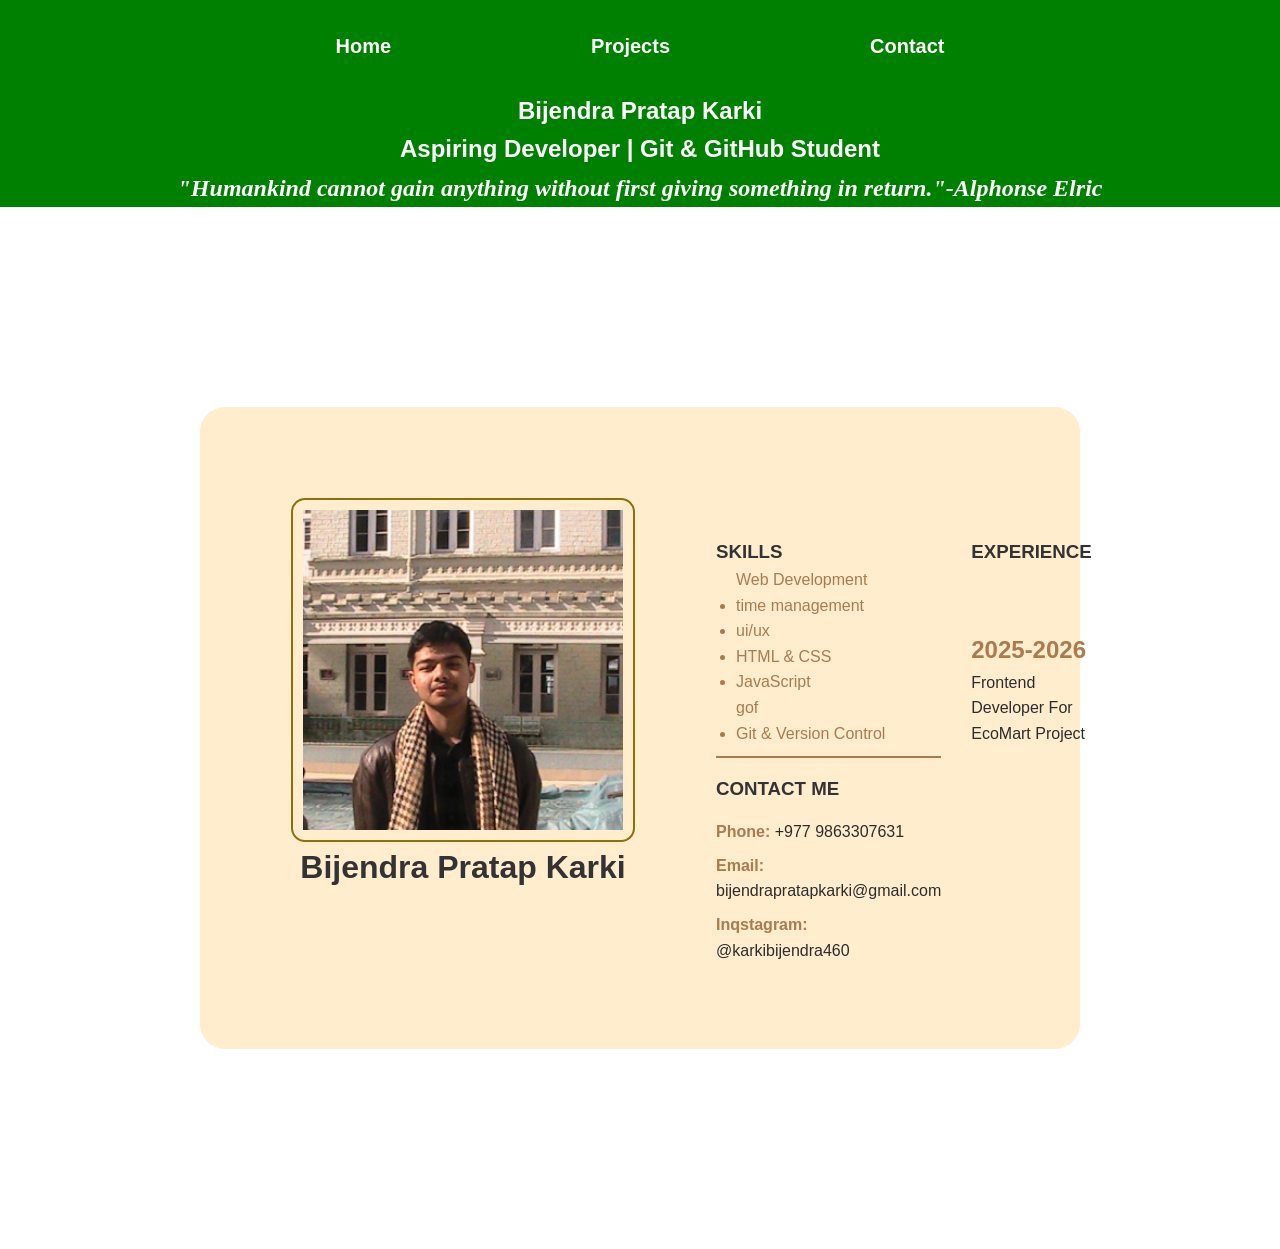
==== index.html @ 9e92cc9c "reverted" ====
<!DOCTYPE html >
<html lang = " en " >
<head>
<meta charset = " UTF -8 " >
<meta name = " viewport " content = " width = device - width , initial - scale =1.0 " >
<title > Bijendra Pratap Karki | Portfolio </title >
<link rel = " stylesheet " href = " style.css " >
<style>

  

    /* Main content container using flex for horizontal layout */
    .mainBox {
        max-width: 6000px;
        margin: 200px;
        padding: 70px;
        border-radius: 25px;
        display: flex;
        gap: 60px;
        background-color: #ffedce;
    }

    /* Left column flex properties for profile highlight */
    .leftArea {
        flex: 1;
        max-width: 400px;
        background: #ffedce;
        border-radius: 16px;
        padding: 20px;
        text-align: center;
        border: 1px solid #ffedce;
    }

    /* Box model sizing for the profile image container */
    .imgFrame {
        width: 320px;
        height: 320px;
        display: flex;
        align-items: center;
        justify-content: center;
        background-color: #ffedce;
        border: 2px solid #8e6f0a;
        border-radius: 14px;
        padding: 10px;
    }

    /* Image scaling within frame using cover fit */
    .imgFrame img {
        width: 100%;
        height: 100%;
        object-fit: cover;
        display: block;
    }

    /* Right column spacing */
    .rightArea {
        margin-top: 20px;
    }

    .mainBox p {
        font-size: 16px;
        line-height: 1.6;
        margin-bottom: 15px;
        color: #2d2d2d;
    }

    /* row for aligning boxes side-by-side */
    .detailsRow {
        display: flex;
        justify-content: space-between;
        margin-top: 40px;
    }
    .nav-bar ul {
         display: flex;
        margin: auto;
        justify-content: center;
         list-style:none;
          gap: 200px; 
          padding: 30px;
          font-size:20px ;
          font-style: normal;
          font-weight: bold;
        
    }
    .nav-bar ul a {
        color: #ffffff;
        text-decoration:none ;

    }
    .nav-bar ul a:hover{
       
        text-decoration:underline ;
}

    </style>
</head>
<body>
<header style="background-color:green;" >
    <div class="nav-bar">
        <nav>
            <ul >
                <li><a href="index.html">Home</a></li>
                 <li><a href="projects.html">Projects</a></li>
                 <li><a href="contact.html">Contact</a></li>
            </ul>
        </nav>
    </div>
    <section style="text-align: center;">
        <h1 > Bijendra Pratap Karki </h1 >
<h2> Aspiring Developer | Git & GitHub Student </h2 >
    </section>
    <section style="font-family:'Times New Roman', Times, serif; text-align: center;" >
<h2><i> "Humankind cannot gain anything without first giving something in return."-Alphonse Elric</i></h2 >
</section >
</header >
 <main class="mainBox">
        <div class="leftArea">
            <div class="imgFrame">
                <img src="Screenshot 2026-07-02 222841.png" alt="Bijendra Pratap Karki">
            </div>
            <h1>Bijendra Pratap Karki</h1>
        </div>

        <div class="rightArea">
            <section class="detailsRow">
                <div style="flex: 1;">
                    <h3>SKILLS</h3>
                    <ul style="padding-left: 20px; color: #aa7b4f;"
                        <li>Web Development</li>
                        <li> time management</li>
                        <li>ui/ux</li>
                        <li>HTML & CSS</li>
                        <li>JavaScript</li>
                        gof<li>Git & Version Control</li>
                    </ul>
                    <hr style="border:1px solid #aa7b4f; margin: 10px 0;">
                    <div style="margin: 16px 0;">
                        <h3>CONTACT ME</h3>
                        <div style="margin-top: 15px;">
                            <p style="margin: 8px 0;">
                                <strong style="color: #aa7b4f;">Phone:</strong> +977 9863307631
                            </p>
                            <p style="margin: 8px 0;">
                                <strong style="color: #aa7b4f;">Email:</strong> <a href="mailto:bijendrapratapkarki@gmail.com" style="text-decoration: none; color: inherit;">bijendrapratapkarki@gmail.com</a>
                            </p>
                            <p style="margin: 8px 0;">
                                <strong style="color: #aa7b4f;">Inqstagram:</strong> <a href="https://www.instagram.com/karkibijendra460/" style="color: inherit; text-decoration: none;">@karkibijendra460</a>
                            </p>
                        </div>
                    </div>
                </div>

                <div style="flex: 1; margin-left: 30px;">
                    <h3 style="margin-bottom: 64px;">EXPERIENCE</h3>
                    <div style="margin: 16px 0;">
                        <h2 style="font-weight: 700; color: #aa7b4f;">2025-2026</h2>
                        <p>Frontend Developer For EcoMart Project</p>
                    </div> 
                </div>
            </section>
        </div>
    </main>

    
</body >
</html >
---- style.css ----
* {
    margin : 0;
    padding : 0;
    box-sizing : border - box ;
}
body {
    background-image: url("https://img.magnific.com/premium-photo/abstract-45-light-background-wallpaper-colorful-gradient-blurry-soft-smooth-motion-bright-shine_792836-156565.jpg");
    background-size: cover;
    font-family: Arial ;
    line-height :1.6;
    color : #333;
    max-width : 900 px ;
    margin : 0 auto ;
    padding : 20 px ;
    }
header {
    background-color :#2c3e50 ;
    color:white ;
    padding : 40 px 20 px ;
    text-align:center ;
}
h2 { margin : 20 px 0 10 px ; }

#skills ul {
list-style: none;
display: flex;
gap: 10px;
}
#skills li {
background: #2c3e50;
color: white;
padding: 6px 14px;
border-radius: 20px;
}
#projects {
display: grid;
grid-template-columns:
repeat(auto-fit, minmax(280px, 1fr));
gap: 20px;
}
.project-card {
background: white;
border: 1px solid #ddd;
border-radius: 8px;
padding: 20px;
}
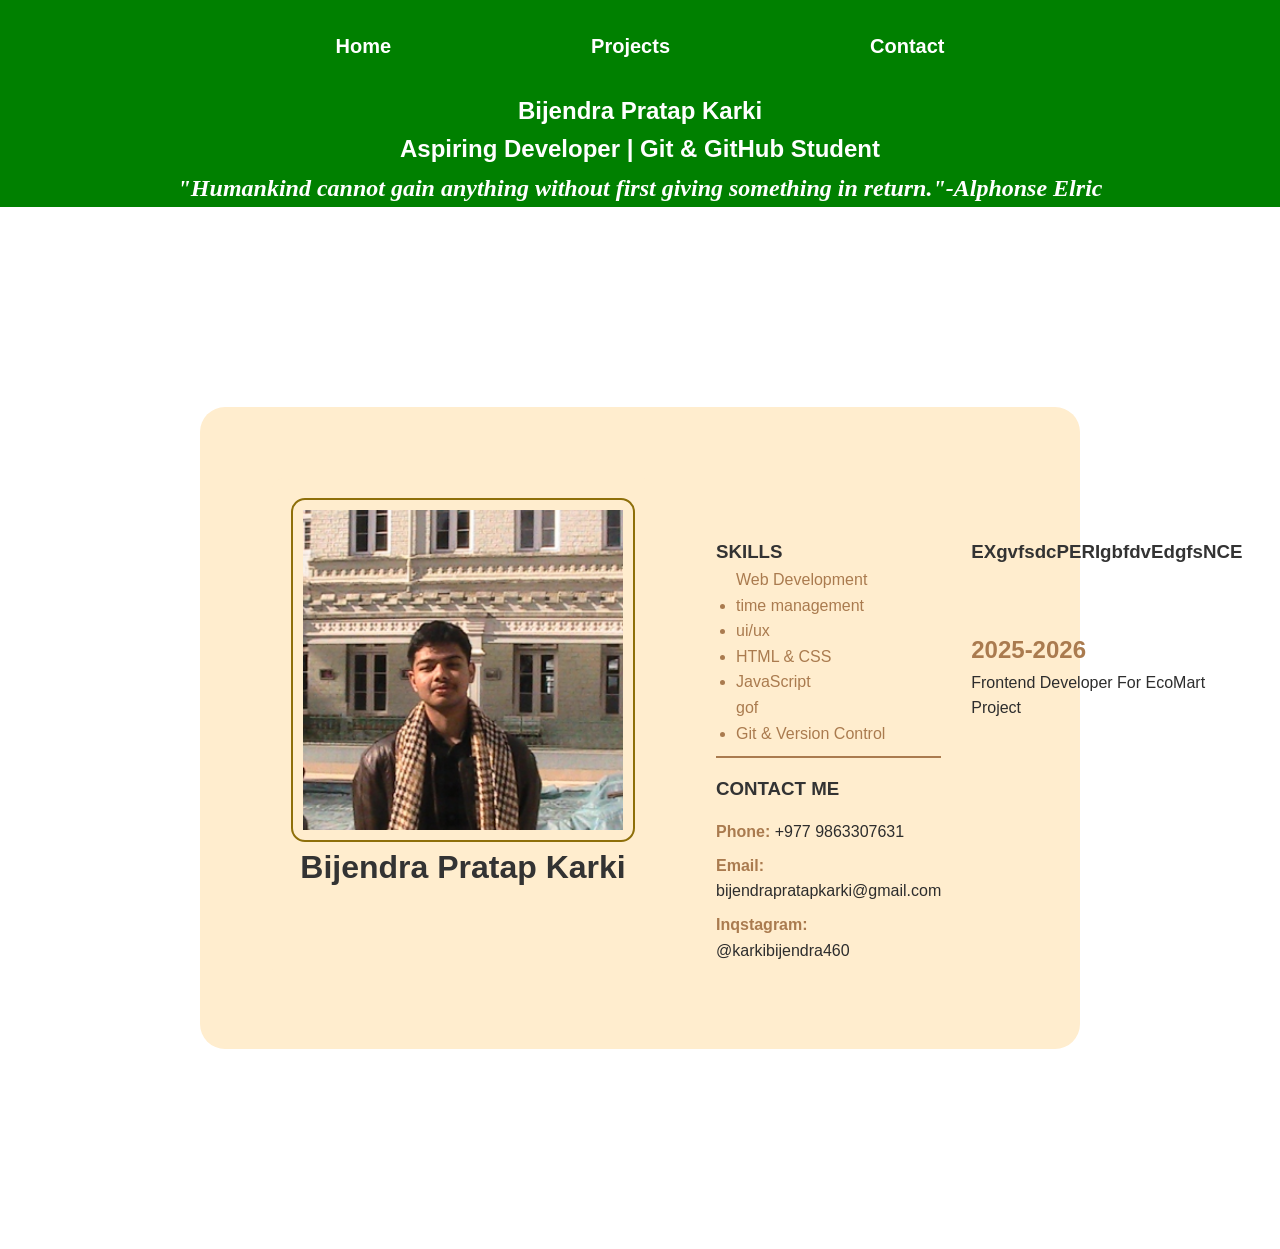
==== commit 2b98a7ff: "gibbrish" ====
--- a/index.html
+++ b/index.html
@@ -151,7 +151,7 @@
                 </div>
 
                 <div style="flex: 1; margin-left: 30px;">
-                    <h3 style="margin-bottom: 64px;">EXPERIENCE</h3>
+                    <h3 style="margin-bottom: 64px;">EXgvfsdcPERIgbfdvEdgfsNCE</h3>
                     <div style="margin: 16px 0;">
                         <h2 style="font-weight: 700; color: #aa7b4f;">2025-2026</h2>
                         <p>Frontend Developer For EcoMart Project</p>
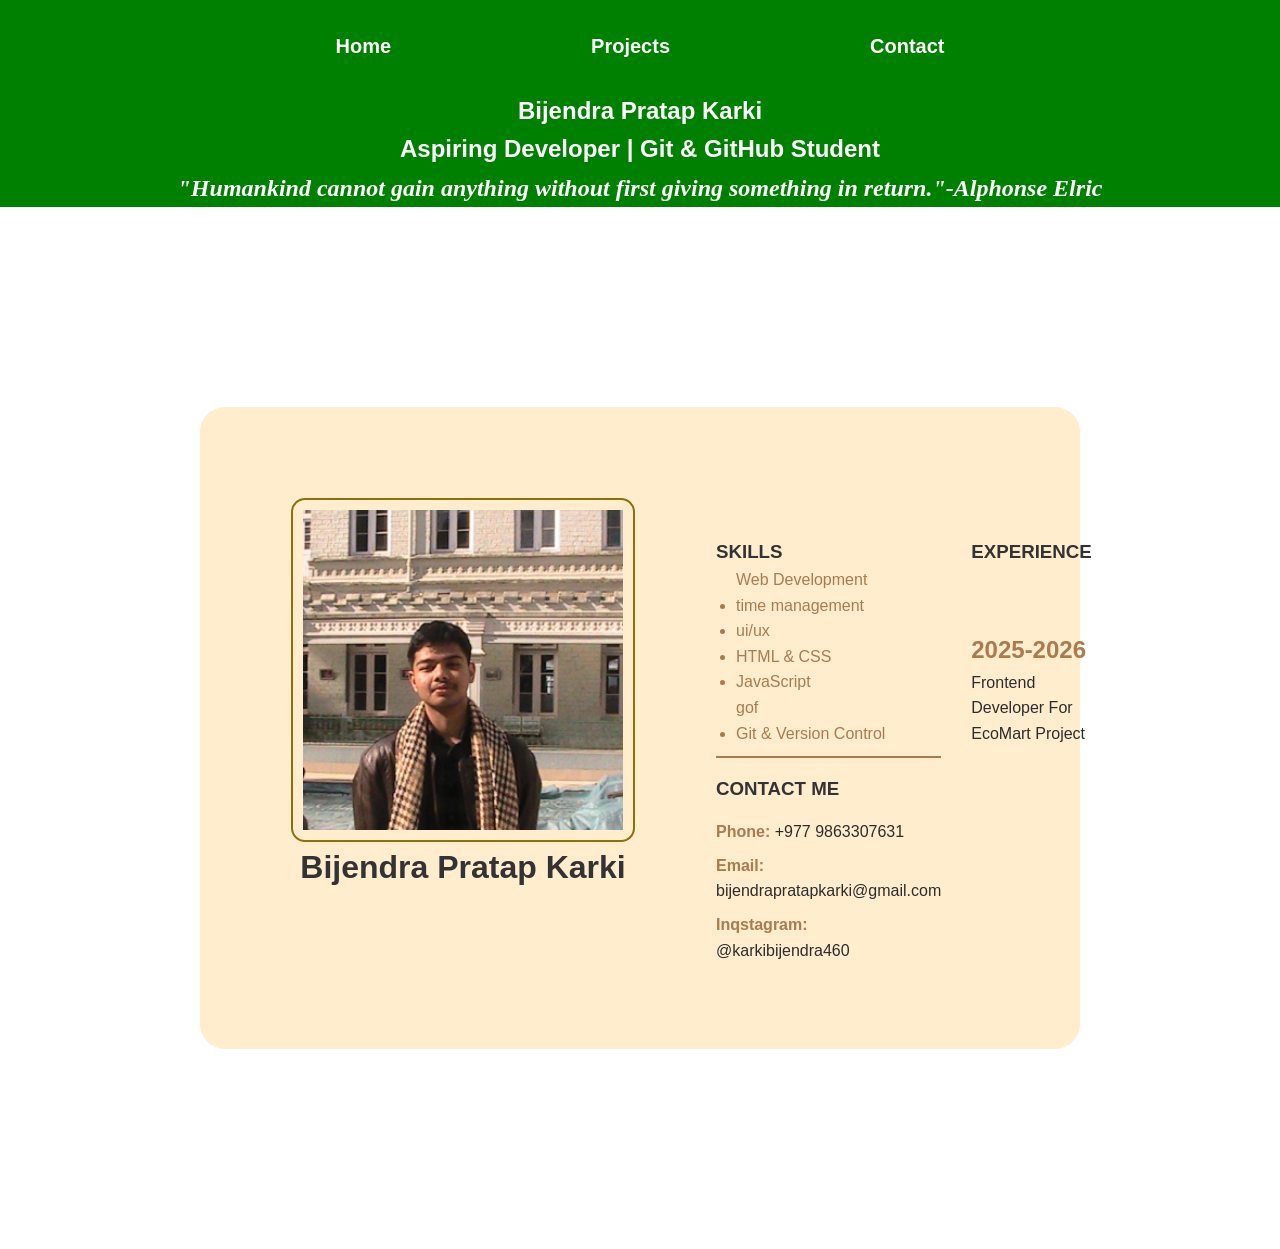
==== commit 1b409a91: "experience" ====
--- a/index.html
+++ b/index.html
@@ -151,7 +151,7 @@
                 </div>
 
                 <div style="flex: 1; margin-left: 30px;">
-                    <h3 style="margin-bottom: 64px;">EXgvfsdcPERIgbfdvEdgfsNCE</h3>
+                    <h3 style="margin-bottom: 64px;">EXPERIENCE</h3>
                     <div style="margin: 16px 0;">
                         <h2 style="font-weight: 700; color: #aa7b4f;">2025-2026</h2>
                         <p>Frontend Developer For EcoMart Project</p>
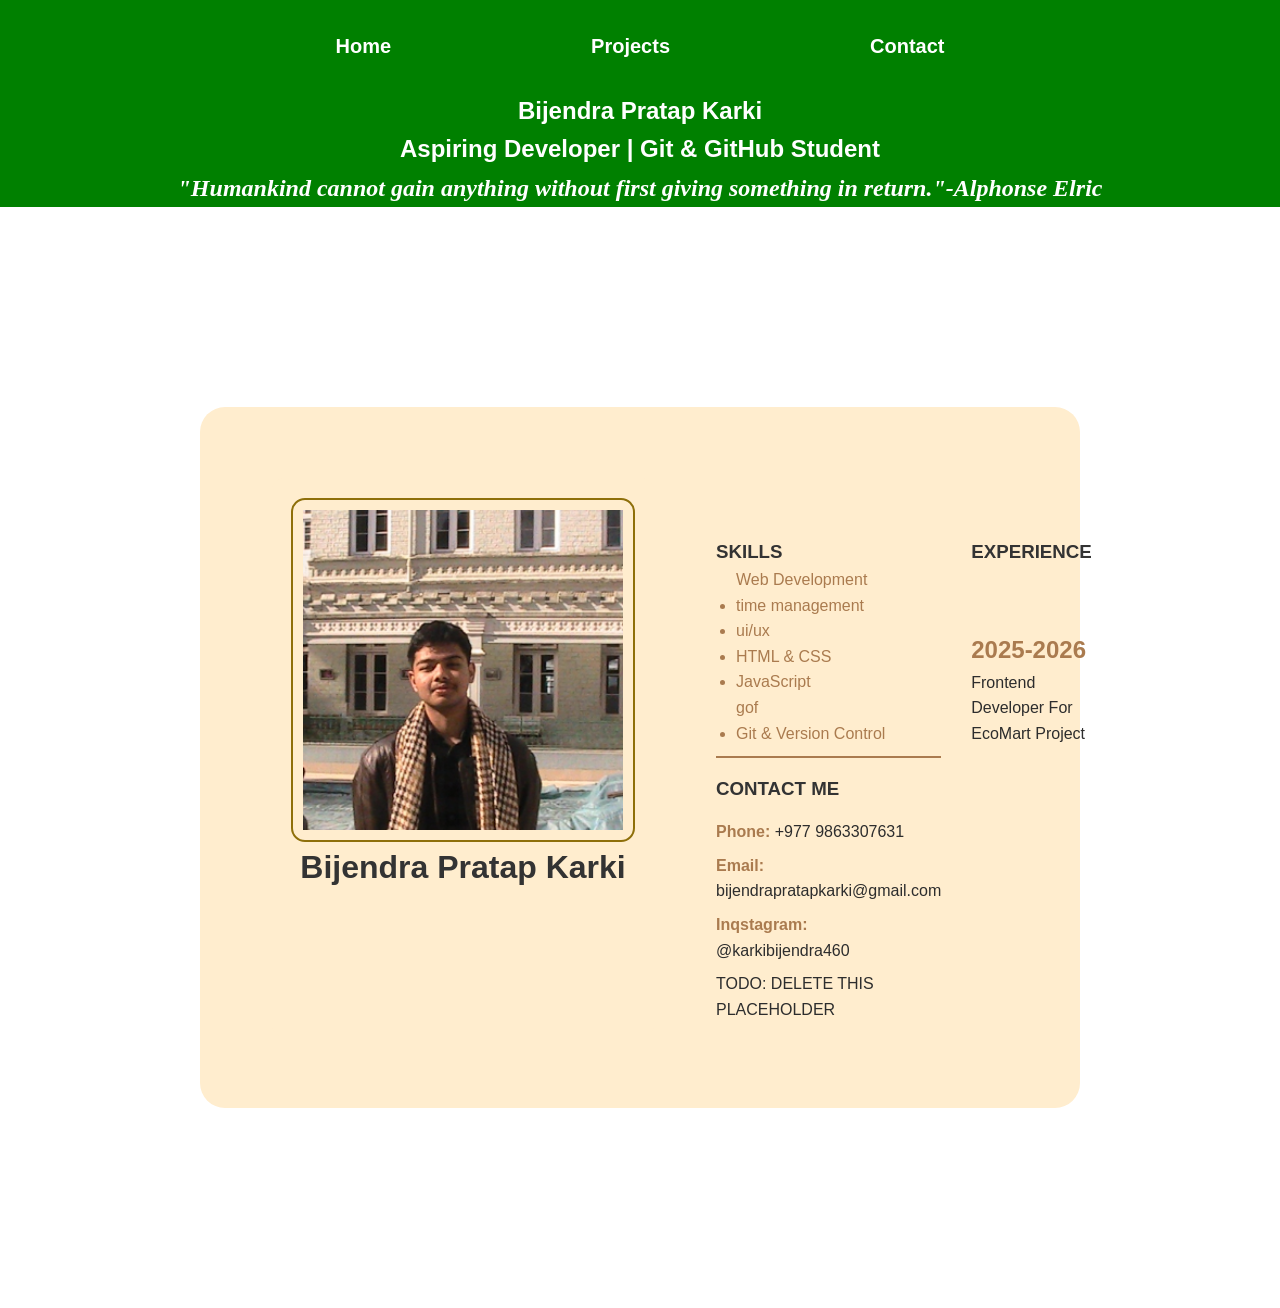
==== commit ffaa8097: "add placeholder text(bad commit)" ====
--- a/index.html
+++ b/index.html
@@ -146,6 +146,7 @@
                             <p style="margin: 8px 0;">
                                 <strong style="color: #aa7b4f;">Inqstagram:</strong> <a href="https://www.instagram.com/karkibijendra460/" style="color: inherit; text-decoration: none;">@karkibijendra460</a>
                             </p>
+                             <p>TODO: DELETE THIS PLACEHOLDER</p>
                         </div>
                     </div>
                 </div>
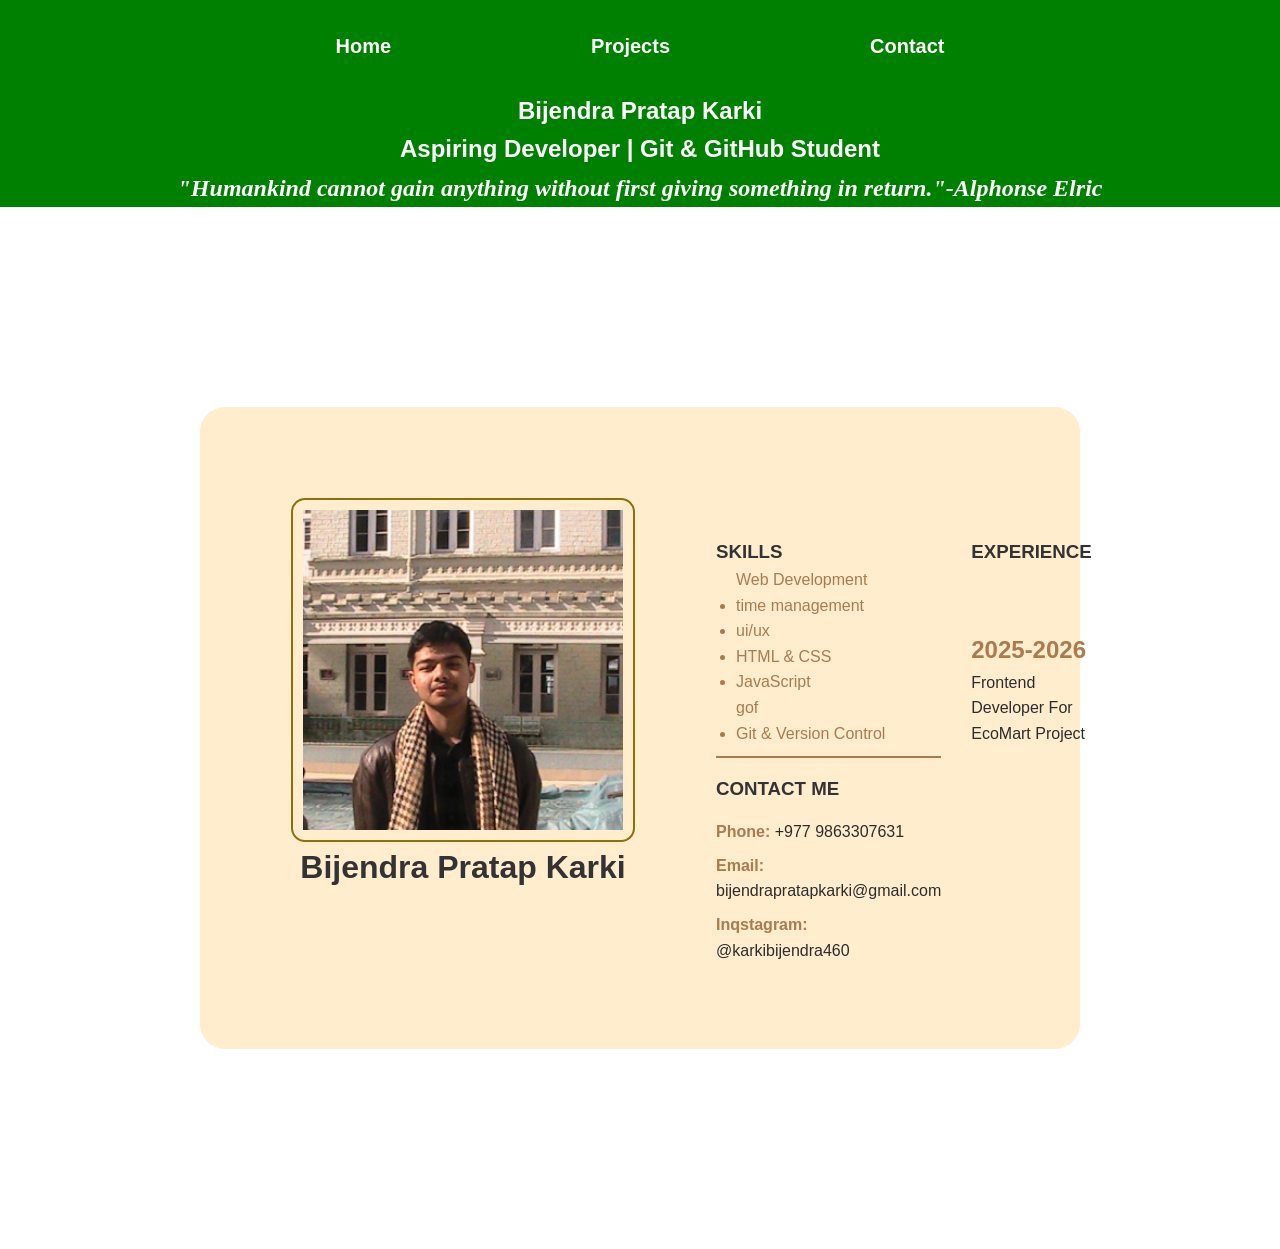
==== commit 920b7545: "bad commit placeholder" ====
--- a/index.html
+++ b/index.html
@@ -146,7 +146,6 @@
                             <p style="margin: 8px 0;">
                                 <strong style="color: #aa7b4f;">Inqstagram:</strong> <a href="https://www.instagram.com/karkibijendra460/" style="color: inherit; text-decoration: none;">@karkibijendra460</a>
                             </p>
-                             <p>TODO: DELETE THIS PLACEHOLDER</p>
                         </div>
                     </div>
                 </div>
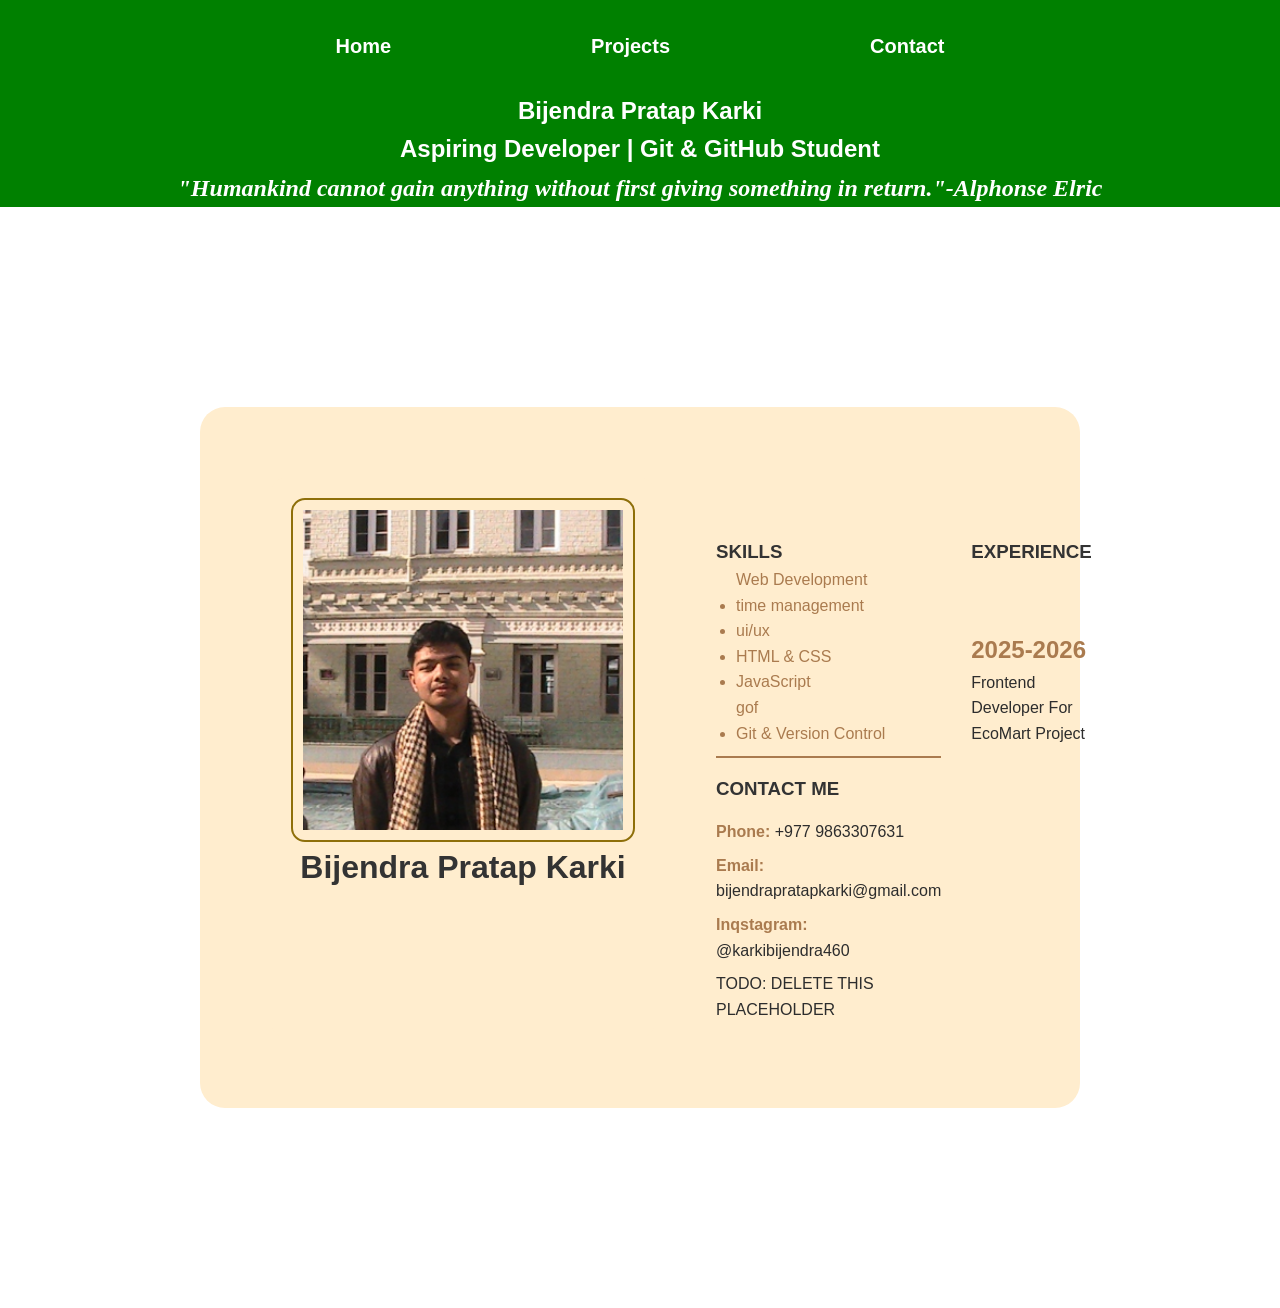
==== commit ebd81bec: "Revert "bad commit placeholder" This reverts commit 920b75451a426cf9c44a48d021578814187026d8." ====
--- a/index.html
+++ b/index.html
@@ -146,6 +146,7 @@
                             <p style="margin: 8px 0;">
                                 <strong style="color: #aa7b4f;">Inqstagram:</strong> <a href="https://www.instagram.com/karkibijendra460/" style="color: inherit; text-decoration: none;">@karkibijendra460</a>
                             </p>
+                             <p>TODO: DELETE THIS PLACEHOLDER</p>
                         </div>
                     </div>
                 </div>
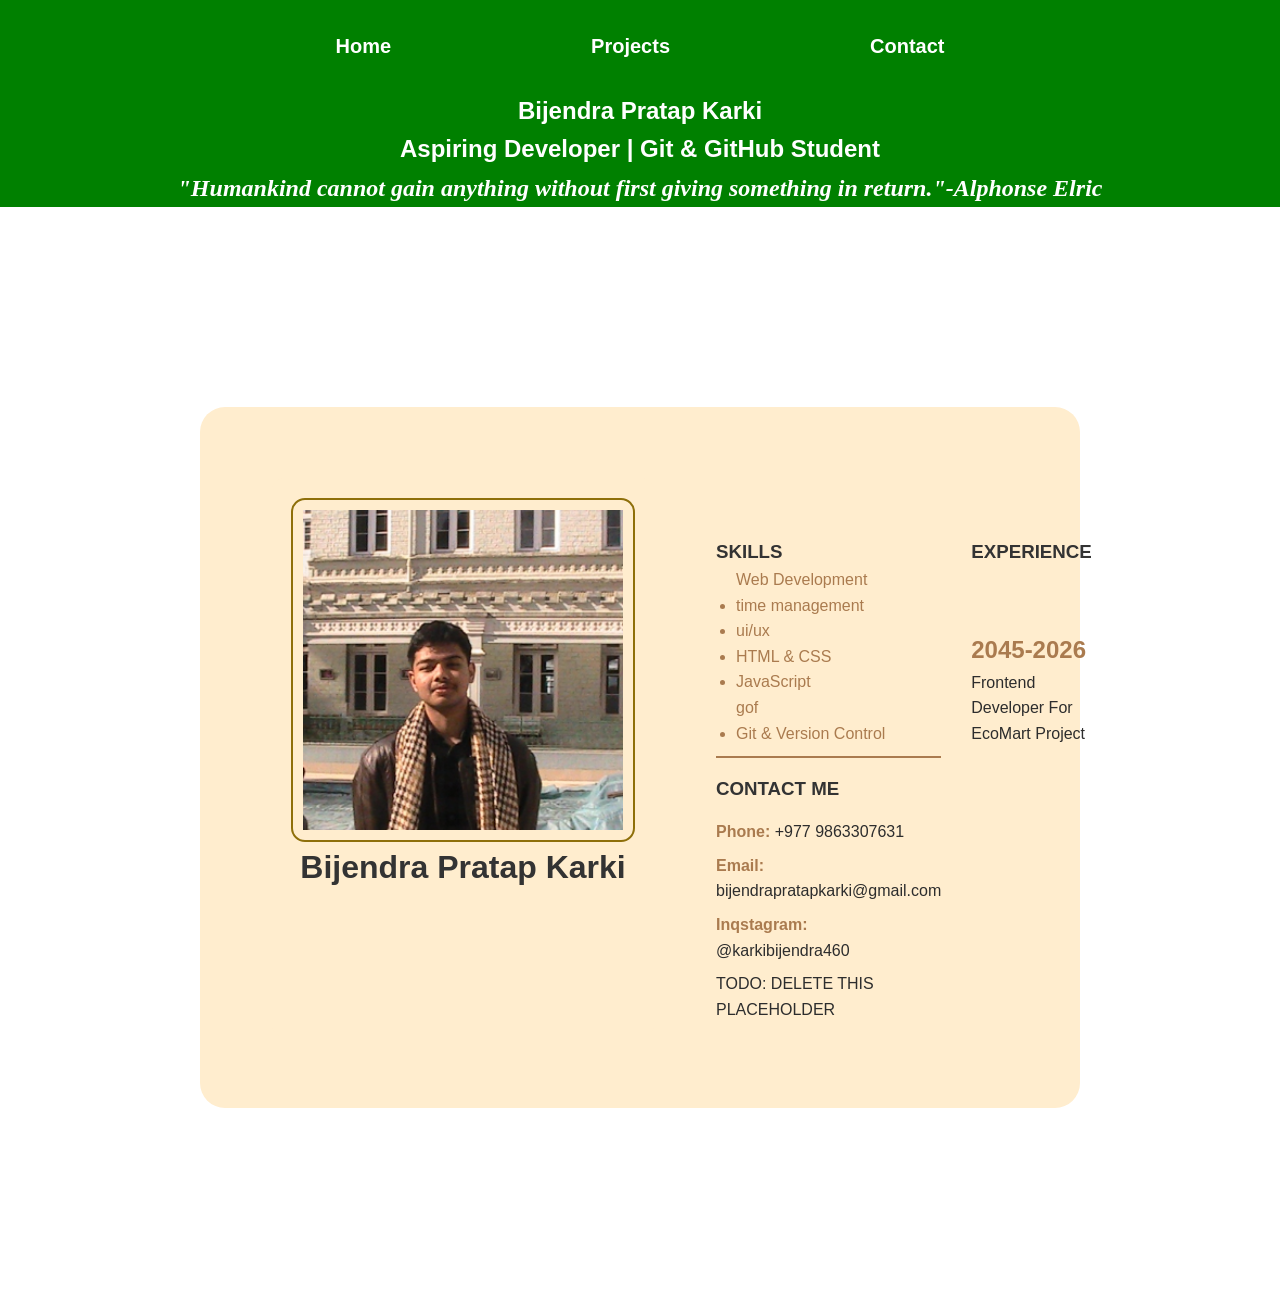
==== commit 6f066950: "gdshyg" ====
--- a/index.html
+++ b/index.html
@@ -154,7 +154,7 @@
                 <div style="flex: 1; margin-left: 30px;">
                     <h3 style="margin-bottom: 64px;">EXPERIENCE</h3>
                     <div style="margin: 16px 0;">
-                        <h2 style="font-weight: 700; color: #aa7b4f;">2025-2026</h2>
+                        <h2 style="font-weight: 700; color: #aa7b4f;">2045-2026</h2>
                         <p>Frontend Developer For EcoMart Project</p>
                     </div> 
                 </div>
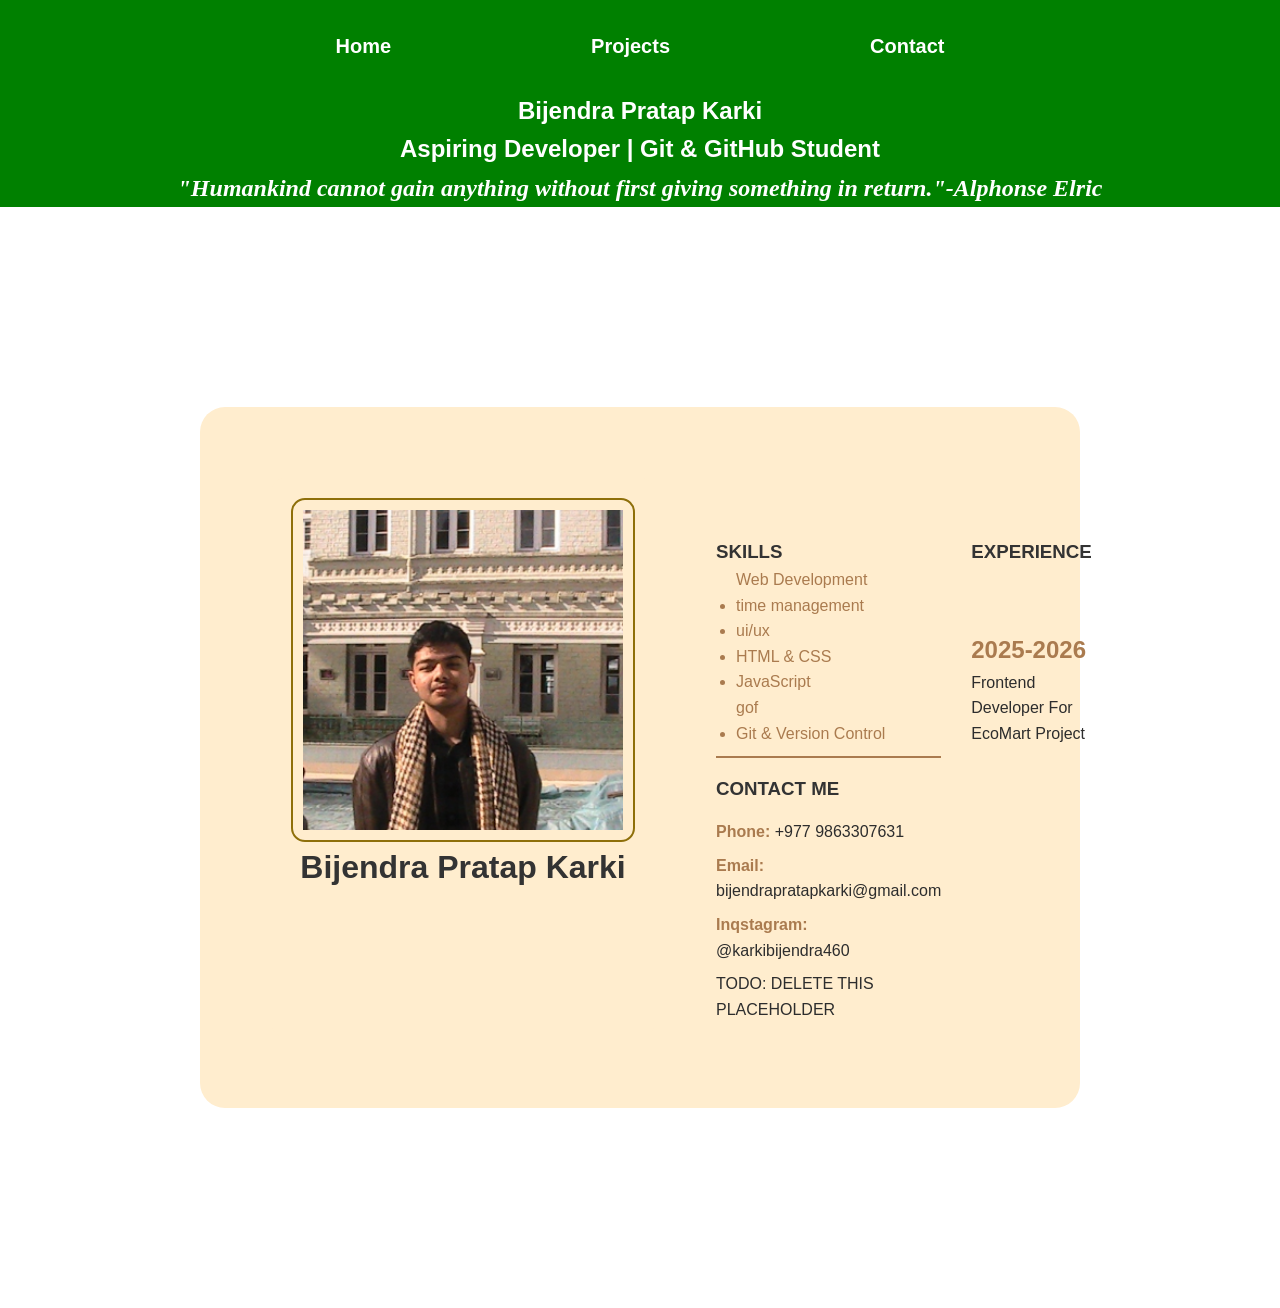
==== commit c5041fdf: "normal" ====
--- a/index.html
+++ b/index.html
@@ -154,7 +154,7 @@
                 <div style="flex: 1; margin-left: 30px;">
                     <h3 style="margin-bottom: 64px;">EXPERIENCE</h3>
                     <div style="margin: 16px 0;">
-                        <h2 style="font-weight: 700; color: #aa7b4f;">2045-2026</h2>
+                        <h2 style="font-weight: 700; color: #aa7b4f;">2025-2026</h2>
                         <p>Frontend Developer For EcoMart Project</p>
                     </div> 
                 </div>
